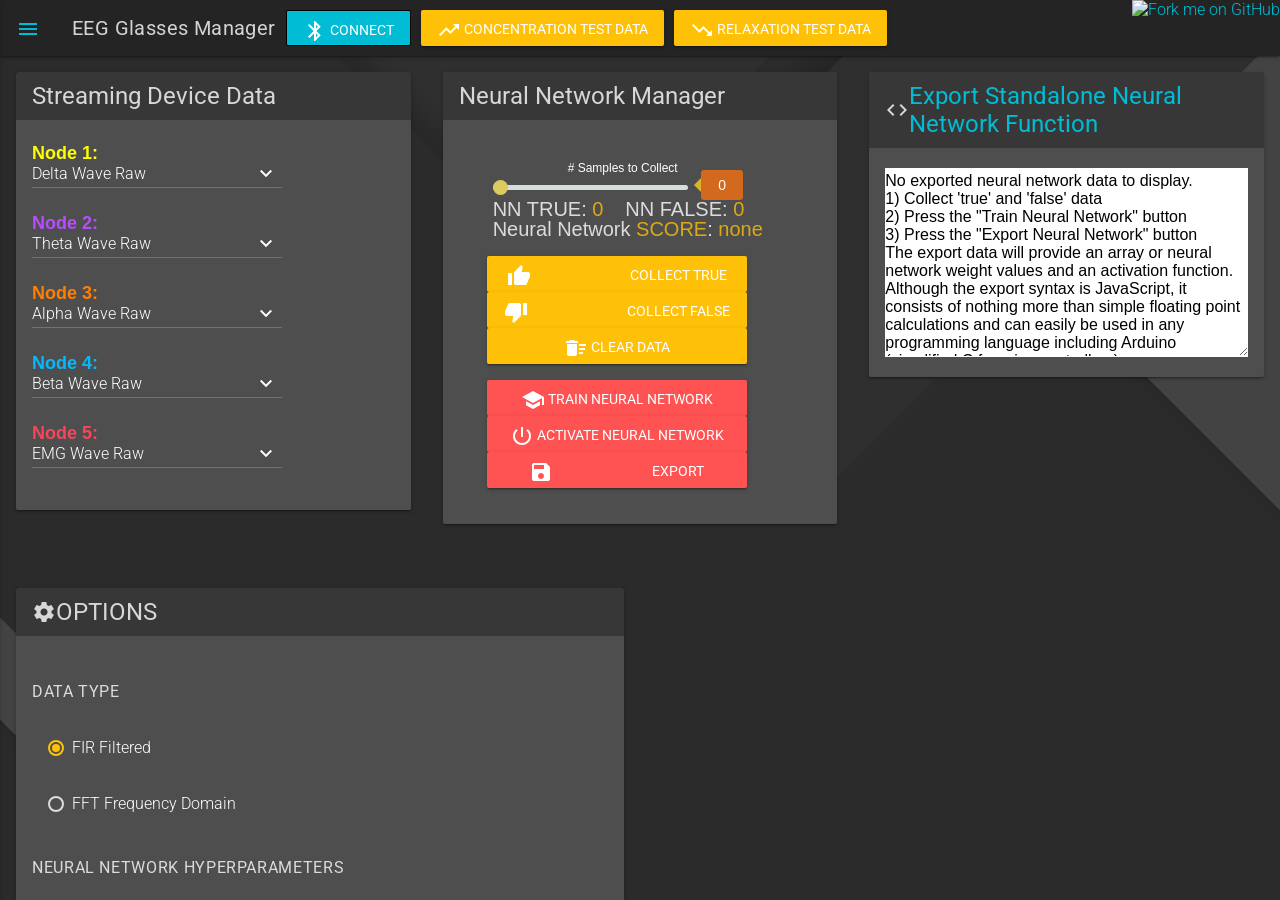
==== index.html @ ed4a679a "data options working" ====
<!doctype html>
<!--
  Material Design Lite
  Copyright 2015 Google Inc. All rights reserved.

  Licensed under the Apache License, Version 2.0 (the "License");
  you may not use this file except in compliance with the License.
  You may obtain a copy of the License at

      https://www.apache.org/licenses/LICENSE-2.0

  Unless required by applicable law or agreed to in writing, software
  distributed under the License is distributed on an "AS IS" BASIS,
  WITHOUT WARRANTIES OR CONDITIONS OF ANY KIND, either express or implied.
  See the License for the specific language governing permissions and
  limitations under the License
  https://github.com/CreativeIT/material-dashboard-lite

	  Normal EEG Waveforms
	https://emedicine.medscape.com/article/1139332-overview
	Roy Sucholeiki, MD Director, Comprehensive Seizure and Epilepsy Program, The Neurosciences Institute at Central DuPage Hospital
	Delta waves - 3 Hz or less
	Theta waves - 3.5-7.5 Hz
	Alpha waves - 8-13 Hz
	Beta waves - Greater than 13 Hz
	EMG signal - generally peaks at 200 Hz

	EMG differes greately based on body location and electrode placement 

	alpha and theta are highly correlated with attention
-->
<html lang="en" xmlns="http://www.w3.org/1999/html">
<head>
    <link rel="icon" type="image/png" href="images/DB_16х16.png">
    <meta charset="utf-8">
    <meta http-equiv="X-UA-Compatible" content="IE=edge">
    <meta name="description" content="A front-end template that helps you build fast, modern mobile web apps.">
    <meta name="viewport" content="width=device-width, initial-scale=1">
    <title>EEG Glasses Manager</title>

    <!-- Add to homescreen for Chrome on Android -->
    <meta name="mobile-web-app-capable" content="yes">


    <!-- Add to homescreen for Safari on iOS -->
    <meta name="apple-mobile-web-app-capable" content="yes">
    <meta name="apple-mobile-web-app-status-bar-style" content="black">
    <meta name="apple-mobile-web-app-title" content="Material Design Lite">


    <!-- Tile icon for Win8 (144x144 + tile color) -->
    <meta name="msapplication-TileImage" content="images/touch/ms-touch-icon-144x144-precomposed.png">
    <meta name="msapplication-TileColor" content="#3372DF">

    <link href='https://fonts.googleapis.com/css?family=Roboto:400,500,300,100,700,900' rel='stylesheet'
          type='text/css'>
    <link href="https://fonts.googleapis.com/icon?family=Material+Icons" rel="stylesheet">

    <!-- inject:css -->
    <link type="text/css" rel="stylesheet" href="css/web-bluetooth.css">
    <link rel="stylesheet" href="css/lib/getmdl-select.min.css">
    <link rel="stylesheet" href="css/application.css">
    <!-- endinject -->

    <style>

    /***** RANGE SLIDER STYLES *****/
       .range-slider {
            z-index: 99;
          margin: 18px 0 0 0;
        }
    
        .range-slider {
          width: 100%;
        }
        .sample-size-div{
          width: 260px;
          display: inline-block;
          margin-top: 0px;
        }
        .sample-size-div .range-slider__value{
          width: 18px;
        }
        .sample-size-div p.range-label{
          text-align: center;
        }
        .range-slider__value.master-pose{
          background-color: gray;
        }
    
        .range-slider p{
          margin: 0px;
          margin-bottom: -8px;
        }
    
        p.range-label{
          color: white;
          margin-bottom: -10px;
          font-size: 12px;
        }
    
        .range-slider__range {
          -webkit-appearance: none;
          width: calc(100% - (65px));
          height: 5px;
          border-radius: 5px;
          background: #d7dcdf;
          outline: none;
          padding: 0;
          margin: 0;
        }
        .range-slider__range.nn-architecture {
    	    width: calc(100% - (110px));
    	}
    
        .range-slider__range::-webkit-slider-thumb {
          -webkit-appearance: none;
                  appearance: none;
      /*    width: 20px;
          height: 20px;   */
          width: 15px;
          height: 15px;
          border-radius: 50%;
      /*    background: #2c3e50;   */
          background: #dbca60;
          cursor: pointer;
          -webkit-transition: background .15s ease-in-out;
          transition: background .15s ease-in-out;
        }
        .range-slider__range.transform {  /* these sliders no longer important so make smaller */
          height: 5px;
        }
        .range-slider__range.transform::-webkit-slider-thumb {  /* these sliders no longer important so make smaller */
                width: 15px;
          height: 15px;
        }
        .range-slider__range::-webkit-slider-thumb:hover {
          background: #1abc9c;
        }
        .range-slider__range:active::-webkit-slider-thumb {
          background: #1abc9c;
        }
        .range-slider__range::-moz-range-thumb {
          width: 20px;
          height: 20px;
          border: 0;
          border-radius: 50%;
          background: #2c3e50;
          cursor: pointer;
          -webkit-transition: background .15s ease-in-out;
          transition: background .15s ease-in-out;
        }
        .range-slider__range::-moz-range-thumb:hover {
          background: #1abc9c;
        }
        .range-slider__range:active::-moz-range-thumb {
          background: #1abc9c; 
          
        }
    
        .range-slider__value {
          display: inline-block;
          position: relative;
          font-size: 14px;
          color: #fff;
          line-height: 20px;
          text-align: center;
          border-radius: 3px;
          background: #d2691e; 
          padding: 5px 12px;
          margin-left: 8px;
        }
        .range-slider__value:after {
          position: absolute;
          top: 8px;
          left: -7px;
          width: 0;
          height: 0;
          border-top: 7px solid transparent;
          border-right: 7px solid #d9b32a;
          border-bottom: 7px solid transparent;
          content: '';
        }
    
        ::-moz-range-track {
          background: #d7dcdf;
          border: 0;
        }
    
        input::-moz-focus-inner,
        input::-moz-focus-outer {
          border: 0;
        }
    
        .range-slider label {
            position: absolute;
            width: 20px;
            margin-left: 5px;
            margin-right: 5px;
            text-align: center;
            margin-top: 0px;
            color: white;
            font-size: 12px;
        }
    /***** END RANGE SLIDER STYLES *****/

        .getmdl-select{outline:none}
        .getmdl-select .mdl-textfield__input{cursor:pointer}
        .getmdl-select .selected{background-color:#ddd}
        .getmdl-select .mdl-icon-toggle__label{float:right;margin-top:-30px;color:rgba(0,0,0,0.4);transform:rotate(0);transition:transform 0.3s}
        .getmdl-select.is-focused .mdl-icon-toggle__label{color:#3f51b5;transform:rotate(180deg)}
        .getmdl-select .mdl-menu__container{width:100% !important;margin-top:2px}
        .getmdl-select .mdl-menu__container .mdl-menu{width:100%}
        .getmdl-select .mdl-menu__container .mdl-menu .mdl-menu__item{font-size:16px}
        .getmdl-select__fix-height .mdl-menu__container .mdl-menu{overflow-y:auto;max-height:288px !important}
        .getmdl-select__fix-height .mdl-menu.mdl-menu--top-left{bottom:auto;top:0}

        /*# sourceMappingURL=getmdl-select.min.css.map */

        .streaming-data{
          /*  height: 450px; */
            overflow: visible; 
        }
        .streaming-data .mdl-card__supporting-text{
            overflow: visible;
        }
        .data-select-dropdown{
            width: 250px;
        }
        .getmdl-select .mdl-icon-toggle__label {
	    	color: white;
		}
		.mdl-card__title{
			padding: 10px 16px;
		}
		.options-card .mdl-cell{
			margin-top: 10px;
			margin-bottom: 10px;
		}
		.options-card, .options-card .mdl-card__supporting-text, .options-card .mdl-card {
			overflow: visible;
		} 
		.mdl-textfield--floating-label.is-dirty .mdl-textfield__label{font-size: 16px;}
		.streaming-data__container .mdl-textfield--floating-label.is-dirty .mdl-textfield__label{
			font-weight: 700;
			font-size: 18px;
		}
		.mdl-textfield--floating-label.is-dirty .mdl-textfield__label.node1-label { color: rgb(255, 255, 0); }
		.mdl-textfield--floating-label.is-dirty .mdl-textfield__label.node2-label { color: rgb(185, 76, 255);   }
		.mdl-textfield--floating-label.is-dirty .mdl-textfield__label.node3-label { color: rgb(255, 127, 0);   }
		.mdl-textfield--floating-label.is-dirty .mdl-textfield__label.node4-label { color: rgb(7, 185, 252); }
		.mdl-textfield--floating-label.is-dirty .mdl-textfield__label.node5-label { color: rgb(246, 70, 91);   }

		#connect{background-color: #00bcd4;}

		#data-message div{
			display: inline-block;
			font-size: 20px;
			margin-left: 18px;
		}
		.data-message-value{
			color: rgba(255, 193, 7, 0.8);
		}

		.nn-manager-card button{
			width: 260px;
			margin-left: 12px;
		}

		.mdl-layout__drawer{
			transform: translateX(-400px);
			width: 400px;
			color: white;
		}
		.mdl-layout__drawer.is-visible{
			transform: translateX(0);
		}

		.mdl-layout__drawer.drawer-navigation .mdl-navigation{
			padding-top: 8px;
		}

		.drawer-text-info{ width: calc(100% - 32px); }
    </style>

    <!-- Good Ol' JQuery -->
    <script src="https://ajax.googleapis.com/ajax/libs/jquery/3.2.1/jquery.min.js"></script>

    <!-- Material Design Lite UI Kit -->
    <script src="js/material.min.js"></script>

    <!-- library for realtime streaming data visualization -->
    <script type="text/javascript" src="js/smoothie.js"></script> 

    <!-- library for neural network -->
    <script type="text/javascript" src="js/synaptic.js"></script>

    <!-- recorded EEG data from EEG glasses -->
    <script type="text/javascript" src="js/test_eeg_data.js"></script>

    <!-- Web Bluetooth connection -->
    <script>
        var button = document.getElementById("connect");
        var message = document.getElementById("message");
    </script>

    <!-- primary app code get web bluetooth data, collect data from model, apply to neural network -->
    <script type="text/javascript" src="js/main.js"></script> 

</head>
<body>


<!-- <div class="mdl-layout mdl-js-layout mdl-layout--fixed-drawer mdl-layout--fixed-header is-small-screen"> -->
<div class="mdl-layout mdl-js-layout mdl-layout--fixed-header is-small-screen">
    <header class="mdl-layout__header">
        <div class="mdl-layout__header-row">

	        <span class="mdl-layout-title">
	            EEG Glasses Manager
	        </span>

            <button id="connect" class="btn mdl-button mdl-js-button mdl-button--raised mdl-js-ripple-effect mdl-button--colored-blue" style="margin-left: 10px;">
            	<i class="material-icons">bluetooth</i>
                CONNECT
            </button>

			<button id="true-test-data" class="mdl-button mdl-js-button mdl-button--raised mdl-js-ripple-effect mdl-button--colored-yellow" style="margin-left: 10px;">
                <i class="material-icons">trending_up</i>
                Concentration Test Data
            </button>

            <button id="false-test-data" class="mdl-button mdl-js-button mdl-button--raised mdl-js-ripple-effect mdl-button--colored-yellow" style="margin-left: 10px;">
                <i class="material-icons">trending_down</i>
                Relaxation Test Data
            </button>

            <div class="mdl-layout-spacer"></div>

        </div>
        <!-- GitHub Corner -->
<a href="https://github.com/curtpw/web-bluetooth-eeg-neural-network"><img style="position: absolute; top: 0; right: 0; border: 0;" src="https://s3.amazonaws.com/github/ribbons/forkme_right_red_aa0000.png" alt="Fork me on GitHub"></a>
    </header>

    <div class="mdl-layout__drawer">
        <header>INFO</header>
        <div class="mdl-cell drawer-text-info">
	        <p>This website is a companion to my <a href="https://hackaday.io/project/160618-35-nrf52-ecg-bracelet-hacked-into-eeg-glasses" target="_blank">EEG Glasses project</a>. The EEG Glasses connect and stream data to the website over <a href="https://developers.google.com/web/updates/2015/07/interact-with-ble-devices-on-the-web">Web Bluetooth</a>. YOU DON'T NEED A DEVICE TO USE THIS WEBSITE! I recorded data from my EEG Glasses. Just press one of the "Test Data" buttons and recorded EEG data will instantly appear.</p>

	        <p>EEG is awesome but <b>the best thing about this website is <a href="https://github.com/cazala/synaptic" target="_blank">SynapticJS</a> neural network training and export. You can train neural networks on this site with recorded EEG data and run them on an Arduino or Arduino compatable microcontroller (and pretty much anything else)</b>. More importantly, this site is available on GitHub as both a repository and GitHub page. You can modify it and use it as a tool to create neural networks for other projects.</p>

	        <p>The magic of SynapticJS is the <a href="https://github.com/cazala/synaptic/wiki/Networks" target="_blank">standalone export</a>. This is the only framework that allows you to <b>export both weights and activation function for a neural network as code snippet that will run on anything</b>. The export is just a bunch of floating point calculations so it can be cut and pasted into pretty much any programming language.</p>  
	    </div>

	    <nav class="mdl-navigation drawer-navigation">
            <a class="mdl-navigation__link" href="https://hackaday.io/project/160618-35-nrf52-ecg-bracelet-hacked-into-eeg-glasses" target="_blank">
                <i class="material-icons">link</i>
                EEG Glasses Hackaday Project Page
            </a>
            
            <a class="mdl-navigation__link" href="https://hackaday.io/curtwhite" target="_blank">
                <i class="material-icons">link</i>
                Other Hackaday Projects
            </a>
        </nav>
        
    </div>

    <main class="mdl-layout__content">

        <div class="mdl-grid mdl-grid--no-spacing">

            <div class="mdl-grid mdl-cell mdl-cell--10-col-desktop mdl-cell--12-col-tablet mdl-cell--4-col-phone mdl-cell--top">

                <!-- Data Visualization-->
                <div class="mdl-cell mdl-cell--12-col-desktop mdl-cell--4-col-tablet mdl-cell--2-col-phone">
                    <div class="mdl-card mdl-shadow--2dp pie-chart streaming-data">
                        <div class="mdl-card__title">
                            <h2 class="mdl-card__title-text">Streaming Device Data</h2>
                        </div>
                        <div class="mdl-card__supporting-text">
                            <div class="streaming-data__container">

                                <!-- Data Selection Node 1-->
							    <div class="data-select-dropdown mdl-textfield mdl-js-textfield mdl-textfield--floating-label getmdl-select getmdl-select__fix-height">
							        <input type="text" value="" class="mdl-textfield__input" id="node1" readonly>
							        <input type="hidden" value="" name="node1" id="code-node1">
							        <i class="mdl-icon-toggle__label material-icons">keyboard_arrow_down</i>
							        <label for="node1" class="mdl-textfield__label node1-label">Node 1:&nbsp;<span class="delta-data"></span></label>
							        <ul for="node1" class="mdl-menu mdl-menu--bottom-left mdl-js-menu">
							        	<li class="mdl-menu__item" data-val="DR" data-selected="true">Delta Wave Raw</li>
							            <li class="mdl-menu__item" data-val="DA">Delta Wave Averaged</li>
							            <li class="mdl-menu__item" data-val="DV">Delta Wave Variance</li>
							            <li class="mdl-menu__item" data-val="TR">Theta Wave Raw</li>
							            <li class="mdl-menu__item" data-val="TA">Theta Wave Averaged</li>
							            <li class="mdl-menu__item" data-val="TV">Theta Wave Variance</li>
							            <li class="mdl-menu__item" data-val="AR">Alpha Wave Raw</li>
							            <li class="mdl-menu__item" data-val="AA">Alpha Wave Averaged</li>
							            <li class="mdl-menu__item" data-val="AV">Alpha Wave Variance</li>
							          	<li class="mdl-menu__item" data-val="BR">Beta Wave Raw</li>
							            <li class="mdl-menu__item" data-val="BA">Beta Wave Averaged</li>
							            <li class="mdl-menu__item" data-val="BV">Beta Wave Variance</li>
							            <li class="mdl-menu__item" data-val="ER">EMG Wave Raw</li>
							            <li class="mdl-menu__item" data-val="EA">EMG Wave Averaged</li>
							            <li class="mdl-menu__item" data-val="EV">EMG Wave Variance</li>
							            <li class="mdl-menu__item" data-val="NONE">NONE</li>
							        </ul>
							    </div>

							    <!-- Data Selection Node 2-->
							    <div class="data-select-dropdown mdl-textfield mdl-js-textfield mdl-textfield--floating-label getmdl-select getmdl-select__fix-height">
							        <input type="text" value="" class="mdl-textfield__input" id="node2" readonly>
							        <input type="hidden" value="" name="node2" id="code-node2">
							        <i class="mdl-icon-toggle__label material-icons">keyboard_arrow_down</i>
							        <label for="node2" class="mdl-textfield__label node2-label">Node 2:&nbsp;<span class="theta-data"></span></label>
							        <ul for="node2" class="mdl-menu mdl-menu--bottom-left mdl-js-menu">
							        	<li class="mdl-menu__item" data-val="DR">Delta Wave Raw</li>
							            <li class="mdl-menu__item" data-val="DA">Delta Wave Averaged</li>
							            <li class="mdl-menu__item" data-val="DV">Delta Wave Variance</li>
							            <li class="mdl-menu__item" data-val="TR" data-selected="true">Theta Wave Raw</li>
							            <li class="mdl-menu__item" data-val="TA">Theta Wave Averaged</li>
							            <li class="mdl-menu__item" data-val="TV">Theta Wave Variance</li>
							            <li class="mdl-menu__item" data-val="AR">Alpha Wave Raw</li>
							            <li class="mdl-menu__item" data-val="AA">Alpha Wave Averaged</li>
							            <li class="mdl-menu__item" data-val="AV">Alpha Wave Variance</li>
							          	<li class="mdl-menu__item" data-val="BR">Beta Wave Raw</li>
							            <li class="mdl-menu__item" data-val="BA">Beta Wave Averaged</li>
							            <li class="mdl-menu__item" data-val="BV">Beta Wave Variance</li>
							            <li class="mdl-menu__item" data-val="ER">EMG Wave Raw</li>
							            <li class="mdl-menu__item" data-val="EA">EMG Wave Averaged</li>
							            <li class="mdl-menu__item" data-val="EV">EMG Wave Variance</li>
							            <li class="mdl-menu__item" data-val="NONE">NONE</li>
							        </ul>
							    </div>

							    <!-- Data Selection Node 3-->
							    <div class="data-select-dropdown mdl-textfield mdl-js-textfield mdl-textfield--floating-label getmdl-select getmdl-select__fix-height">
							        <input type="text" value="" class="mdl-textfield__input" id="node3" readonly>
							        <input type="hidden" value="" name="node3" id="code-node3">
							        <i class="mdl-icon-toggle__label material-icons">keyboard_arrow_down</i>
							        <label for="node3" class="mdl-textfield__label node3-label">Node 3:&nbsp;<span class="alpha-data"></span></label>
							        <ul for="node3" class="mdl-menu mdl-menu--bottom-left mdl-js-menu">
							        	<li class="mdl-menu__item" data-val="DR">Delta Wave Raw</li>
							            <li class="mdl-menu__item" data-val="DA">Delta Wave Averaged</li>
							            <li class="mdl-menu__item" data-val="DV">Delta Wave Variance</li>
							            <li class="mdl-menu__item" data-val="TR">Theta Wave Raw</li>
							            <li class="mdl-menu__item" data-val="TA">Theta Wave Averaged</li>
							            <li class="mdl-menu__item" data-val="TV">Theta Wave Variance</li>
							            <li class="mdl-menu__item" data-val="AR" data-selected="true">Alpha Wave Raw</li>
							            <li class="mdl-menu__item" data-val="AA">Alpha Wave Averaged</li>
							            <li class="mdl-menu__item" data-val="AV">Alpha Wave Variance</li>
							          	<li class="mdl-menu__item" data-val="BR">Beta Wave Raw</li>
							            <li class="mdl-menu__item" data-val="BA">Beta Wave Averaged</li>
							            <li class="mdl-menu__item" data-val="BV">Beta Wave Variance</li>
							            <li class="mdl-menu__item" data-val="ER">EMG Wave Raw</li>
							            <li class="mdl-menu__item" data-val="EA">EMG Wave Averaged</li>
							            <li class="mdl-menu__item" data-val="EV">EMG Wave Variance</li>
							            <li class="mdl-menu__item" data-val="NONE">NONE</li>
							        </ul>
							    </div>

							    <!-- Data Selection Node 4-->
							    <div class="data-select-dropdown mdl-textfield mdl-js-textfield mdl-textfield--floating-label getmdl-select getmdl-select__fix-height">
							        <input type="text" value="" class="mdl-textfield__input" id="node4" readonly>
							        <input type="hidden" value="" name="node4" id="code-node4">
							        <i class="mdl-icon-toggle__label material-icons">keyboard_arrow_down</i>
							        <label for="node4" class="mdl-textfield__label node4-label">Node 4:&nbsp;<span class="beta-data"></span></label>
							        <ul for="node4" class="mdl-menu mdl-menu--bottom-left mdl-js-menu">
							        	<li class="mdl-menu__item" data-val="DR">Delta Wave Raw</li>
							            <li class="mdl-menu__item" data-val="DA">Delta Wave Averaged</li>
							            <li class="mdl-menu__item" data-val="DV">Delta Wave Variance</li>
							            <li class="mdl-menu__item" data-val="TR">Theta Wave Raw</li>
							            <li class="mdl-menu__item" data-val="TA">Theta Wave Averaged</li>
							            <li class="mdl-menu__item" data-val="TV">Theta Wave Variance</li>
							            <li class="mdl-menu__item" data-val="AR">Alpha Wave Raw</li>
							            <li class="mdl-menu__item" data-val="AA">Alpha Wave Averaged</li>
							            <li class="mdl-menu__item" data-val="AV">Alpha Wave Variance</li>
							          	<li class="mdl-menu__item" data-val="BR" data-selected="true">Beta Wave Raw</li>
							            <li class="mdl-menu__item" data-val="BA">Beta Wave Averaged</li>
							            <li class="mdl-menu__item" data-val="BV">Beta Wave Variance</li>
							            <li class="mdl-menu__item" data-val="ER">EMG Wave Raw</li>
							            <li class="mdl-menu__item" data-val="EA">EMG Wave Averaged</li>
							            <li class="mdl-menu__item" data-val="EV">EMG Wave Variance</li>
							            <li class="mdl-menu__item" data-val="NONE">NONE</li>
							        </ul>
							    </div>

							    <!-- Data Selection Node 5-->
							    <div class="data-select-dropdown mdl-textfield mdl-js-textfield mdl-textfield--floating-label getmdl-select getmdl-select__fix-height">
							        <input type="text" value="" class="mdl-textfield__input" id="node5" readonly>
							        <input type="hidden" value="" name="node5" id="code-node5">
							        <i class="mdl-icon-toggle__label material-icons">keyboard_arrow_down</i>
							        <label for="node5" class="mdl-textfield__label node5-label">Node 5:&nbsp;<span class="emg-data"></span></label>
							        <ul for="node5" class="mdl-menu mdl-menu--bottom-left mdl-js-menu">
							        	<li class="mdl-menu__item" data-val="DR">Delta Wave Raw</li>
							            <li class="mdl-menu__item" data-val="DA">Delta Wave Averaged</li>
							            <li class="mdl-menu__item" data-val="DV">Delta Wave Variance</li>
							            <li class="mdl-menu__item" data-val="TR">Theta Wave Raw</li>
							            <li class="mdl-menu__item" data-val="TA">Theta Wave Averaged</li>
							            <li class="mdl-menu__item" data-val="TV">Theta Wave Variance</li>
							            <li class="mdl-menu__item" data-val="AR">Alpha Wave Raw</li>
							            <li class="mdl-menu__item" data-val="AA">Alpha Wave Averaged</li>
							            <li class="mdl-menu__item" data-val="AV">Alpha Wave Variance</li>
							          	<li class="mdl-menu__item" data-val="BR">Beta Wave Raw</li>
							            <li class="mdl-menu__item" data-val="BA">Beta Wave Averaged</li>
							            <li class="mdl-menu__item" data-val="BV">Beta Wave Variance</li>
							            <li class="mdl-menu__item" data-val="ER" data-selected="true">EMG Wave Raw</li>
							            <li class="mdl-menu__item" data-val="EA">EMG Wave Averaged</li>
							            <li class="mdl-menu__item" data-val="EV">EMG Wave Variance</li>
							            <li class="mdl-menu__item" data-val="NONE">NONE</li>
							        </ul>
							    </div>
                            </div>

					        <!-- container for smoothie.js timeseries streaming data chart (canvas) -->
					        <div id="streaming-data-chart" class="smoothie-container"></div>

                        </div>
                    </div>
                </div>

                <!-- Neural Network Manager-->
                <div class="mdl-cell mdl-cell--12-col-desktop mdl-cell--4-col-tablet mdl-cell--2-col-phone">
                    <div class="mdl-card mdl-shadow--2dp pie-chart nn-manager-card">
                        <div class="mdl-card__title">
                            <h2 class="mdl-card__title-text">Neural Network Manager</h2>
                        </div>
                        <div class="mdl-card__supporting-text">

                        	<div id="data-message" class="mdl-cell mdl-cell--10-col-desktop mdl-cell--12-col-tablet mdl-cell--12-col-phone">
                        		<!-- number of samples to collect every time one of the collection buttons is pressed -->
					            <div class="range-slider sample-size-div">
					                <p class="range-label"># Samples to Collect</p>
					                <input class="range-slider__range sample-size" type="range" value="25" min="25" max="300" step="25">
					                <span class="range-slider__value">0</span>
					            </div>

						    	<div>NN TRUE:&nbsp;<span class="message-nn-true data-message-value">0</span></div>
						    	<div>NN FALSE:&nbsp;<span class="message-nn-false data-message-value">0</span></div>
						    	<div>Neural Network&nbsp;<span class="nn-score-label data-message-value">SCORE</span>:&nbsp;<span class="message-nn-score data-message-value">none</span></div>
						    </div>

                            <div class="nn-manager__container">                           	
                            	<div id="data-controls" class="mdl-cell mdl-cell--10-col-desktop mdl-cell--12-col-tablet mdl-cell--12-col-phone">
	                            	<button id="collect-true" class="collect-true mdl-button mdl-js-button mdl-button--raised mdl-js-ripple-effect mdl-button--colored-yellow">
	                            		<i class="material-icons">thumb_up_alt</i>
						                Collect True Data
						            </button>
						            <button id="collect-false" class="collect-false mdl-button mdl-js-button mdl-button--raised mdl-js-ripple-effect mdl-button--colored-yellow">
						            	<i class="material-icons">thumb_down_alt</i>
						                Collect False Data
						            </button>
						            <button id="clear" class="clear mdl-button mdl-js-button mdl-button--raised mdl-js-ripple-effect mdl-button--colored-yellow">
						            	<i class="material-icons">delete_sweep</i>
						                Clear Data
						            </button>
						        </div>

						        <div id="nn-controls" class="mdl-cell mdl-cell--10-col-desktop mdl-cell--12-col-tablet mdl-cell--12-col-phone">
						            <button id="train-btn" class="mdl-button mdl-js-button mdl-button--raised mdl-js-ripple-effect mdl-button--colored-red">
						            	<i class="material-icons">school</i>
						                Train Neural Network
						            </button>
						            <button id="activate-btn" class="mdl-button mdl-js-button mdl-button--raised mdl-js-ripple-effect mdl-button--colored-red">
						            	<i class="material-icons">power_settings_new</i>
						                Activate Neural Network
						            </button>
						            <button id="export-btn" class="mdl-button mdl-js-button mdl-button--raised mdl-js-ripple-effect mdl-button--colored-red">
						            	<i class="material-icons">save_alt</i>
						                Export Neural Network
						            </button>
						        </div>
					          
                            </div>

                            <!-- console messages -->
                            <span id="message"></span>
                        </div>
                    </div>
                </div>

                <!-- Exported Neural Network Text-->
                <div class="mdl-cell mdl-cell--12-col-desktop mdl-cell--4-col-tablet mdl-cell--2-col-phone">
                    <div class="mdl-card mdl-shadow--2dp pie-chart exports-card">
                        <div class="mdl-card__title">
                        	<i class="material-icons">code</i>
                            <a href="https://github.com/cazala/synaptic/wiki/Networks" target="_blank"><h2 class="mdl-card__title-text">Export Standalone Neural Network Function</h2></a>
                        </div>
                        <div class="mdl-card__supporting-text">
                            <div class="nn-manager__container">
                            	<textarea id="dump-print" class="mdl-textfield__input" type="text" rows="10" spellcheck="false"  style="z-index: auto; position: relative; line-height: normal; font-size: 16px; transition: none 0s ease 0s; color: black;background: white !important;">
No exported neural network data to display. 
1) Collect 'true' and 'false' data 
2) Press the "Train Neural Network" button
3) Press the "Export Neural Network" button
The export data will provide an array or neural network weight values and an activation function. Although the export syntax is JavaScript, it consists of nothing more than simple floating point calculations and can easily be used in any programming language including Arduino (simplified C for microcontrollers).
                            		</textarea>
                            </div>
                        </div>
                    </div>
                </div>

             
              
                <!-- Table-->
                <div class="mdl-cell mdl-cell--12-col-desktop mdl-cell--12-col-tablet mdl-cell--4-col-phone ">
                  
                    </table>
                </div>
            </div>

            <div class="mdl-grid mdl-cell mdl-cell--2-col-desktop mdl-cell--12-col-tablet mdl-cell--4-col-phone mdl-cell--top">
                <!-- Robot card-->
                <div class="options-card mdl-cell mdl-cell--12-col-desktop mdl-cell--6-col-tablet mdl-cell--2-col-phone">
                    <div class="mdl-card mdl-shadow--2dp">
                        <div class="mdl-card__title mdl-card--expand">
                        	<i class="material-icons pull-left">settings</i>
                            <h2 class="mdl-card__title-text">OPTIONS</h2>
                        </div>
                        <div class="mdl-card__supporting-text">
                        	<div class="ui-section pull-left">
	                            <h6>DATA TYPE</h6>
	                            <ul class="mdl-list">
	                                <li class="mdl-list__item">
	                                    <label class="mdl-radio mdl-js-radio mdl-js-ripple-effect mdl-radio--colored-yellow" for="option-1">
	                                        <input type="radio" id="option-1" class="mdl-radio__button" name="options" value="FIR" checked>
	                                        <span class="mdl-radio__label">FIR Filtered</span>
	                                    </label>
	                                </li>
	                                <li class="mdl-list__item">
	                                    <label class="mdl-radio mdl-js-radio mdl-js-ripple-effect mdl-radio--colored-yellow" for="option-2">
	                                        <input type="radio" id="option-2" class="mdl-radio__button" name="options" value="FFT">
	                                        <span class="mdl-radio__label">FFT Frequency Domain</span>
	                                    </label>
	                                </li>
	                            </ul>
                            <div>

                            <div class="ui-section pull-left">
                            <!--	<i class="material-icons pull-left">functions</i> -->
	                            <h6>NEURAL NETWORK HYPERPARAMETERS</h6>
							  	<div class="mdl-cell mdl-cell--6-col mdl-textfield mdl-js-textfield mdl-textfield--floating-label">
                                    <input class="mdl-textfield__input" type="text" id="rate-input" value="0.06"/>
                                    <label class="mdl-textfield__label" for="rate-input">Training Rate</label>
                                </div>
							  	<div class="mdl-cell mdl-cell--6-col mdl-textfield mdl-js-textfield mdl-textfield--floating-label">
                                    <input class="mdl-textfield__input" type="text" id="iterations-input" value="750"/>
                                    <label class="mdl-textfield__label" for="iterations-input">Training Iterations</label>
                                </div>
                                <div class="mdl-cell mdl-cell--6-col mdl-textfield mdl-js-textfield mdl-textfield--floating-label">
                                    <input class="mdl-textfield__input" type="text" id="error-input" value="0.05"/>
                                    <label class="mdl-textfield__label" for="error-input">Error Rate</label>
                                </div>

                                <!-- Under Development, not working yet-->
							    <div class="mdl-cell mdl-cell--6-col mdl-textfield mdl-js-textfield mdl-textfield--floating-label getmdl-select getmdl-select__fix-height">
							        <input type="text" value="" class="nn-architecture mdl-textfield__input" id="nn-architecture" readonly>
							        <input type="hidden" value="" name="architecture">
							        <i class="mdl-icon-toggle__label material-icons">keyboard_arrow_down</i>
							        <label for="architecture" class="mdl-textfield__label">Neural Network Architecture</label>
							        <ul for="architecture" class="mdl-menu mdl-menu--bottom-left mdl-js-menu">
							        	<li class="mdl-menu__item" data-val="5:4:4:1">5:4:4:1</li>
							        	<li class="mdl-menu__item" data-val="5:4:1">5:4:1</li>
							            <li class="mdl-menu__item" data-val="4:4:4:1" data-selected="true">4:4:4:1</li>
							            <li class="mdl-menu__item" data-val="4:4:1">4:4:1</li>
							            <li class="mdl-menu__item" data-val="3:4:4:1">3:4:4:1</li>
							            <li class="mdl-menu__item" data-val="3:4:1">3:4:1</li>
							            <li class="mdl-menu__item" data-val="2:4:4:1">2:4:4:1</li>
							            <li class="mdl-menu__item" data-val="2:4:1">2:4:1</li>
							        </ul>
							        <br><p>*Neural networks built using SynapticJS framework MLPs (Multi Layer Perceptrons)</p>
							    </div>
                            <div>




                        </div>
                    </div>
                </div>

            </div>
        </div>

    </main>
</div>

 <script>

    //http://creativeit.github.io/getmdl-select/
    !function(){"use strict";function e(){c.classList.remove("disabled"),n.classList.remove("disabled"),l.scrollLeft<=0&&c.classList.add("disabled"),l.scrollLeft+l.clientWidth+5>=l.scrollWidth&&n.classList.add("disabled")}function t(e){l.scrollLeft+=e}var n=document.querySelector(".scrollindicator.scrollindicator--right"),c=document.querySelector(".scrollindicator.scrollindicator--left"),l=document.querySelector(".docs-navigation"),i=40; /*l.addEventListener("scroll",e),e(),n.addEventListener("click",t.bind(null,i)),n.addEventListener("tap",t.bind(null,i)),c.addEventListener("click",t.bind(null,-i)),c.addEventListener("tap",t.bind(null,-i))}(),function(){"use strict";var e=document.querySelector(".download-button-container");e&&e.addEventListener("click",function(){ga("send",{hitType:"event",eventCategory:"click",eventAction:"mdl-download"})})}(),function(){"use strict";*/var e=document.querySelectorAll('[href=""]');Array.prototype.forEach.call(e,function(e){e.addEventListener("click",function(e){e.preventDefault()})})}();

      "use strict";!function(){function e(){getmdlSelect.init(".getmdl-select")}window.addEventListener?window.addEventListener("load",e,!1):window.attachEvent&&window.attachEvent("onload",e)}();
      var getmdlSelect={_defaultValue:{width:300},_addEventListeners:function(e){var t=e.querySelector("input"),n=e.querySelector('input[type="hidden"]'),l=e.querySelectorAll("li"),a=e.querySelector(".mdl-js-menu"),o=e.querySelector(".mdl-icon-toggle__label"),i="",c="",s="",u=!1,d=function(o){var i=o.textContent.trim();
        if(t.value=i,l.forEach(function(e){e.classList.remove("selected")}),o.classList.add("selected"),e.MaterialTextfield.change(i),setTimeout(function(){e.MaterialTextfield.updateClasses_()},250),n.value=o.dataset.val||"",c=t.value,s=n.value,"createEvent"in document){var u=document.createEvent("HTMLEvents");u.initEvent("change",!1,!0),a.MaterialMenu.hide(),t.dispatchEvent(u)}else t.fireEvent("onchange")},r=function(){u=!1,t.value=c,n.value=s,e.querySelector(".mdl-menu__container").classList.contains("is-visible")||e.classList.remove("is-focused");var l=document.querySelectorAll(".getmdl-select .mdl-js-menu");[].forEach.call(l,function(e){e.MaterialMenu.hide()});var o=new Event("closeSelect");a.dispatchEvent(o)};
        document.body.addEventListener("click",r,!1),e.onkeydown=function(l){9==l.keyCode&&(t.value=c,n.value=s,a.MaterialMenu.hide(),e.classList.remove("is-focused"))},t.onfocus=function(e){a.MaterialMenu.show(),a.focus(),u=!0},t.onblur=function(e){e.stopPropagation()},t.onclick=function(t){t.stopPropagation(),a.classList.contains("is-visible")?(a.MaterialMenu.hide(),u=!1):(a.MaterialMenu.show(),r(),e.classList.add("is-focused"),u=!0)},t.onkeydown=function(l){27==l.keyCode&&(t.value=c,n.value=s,a.MaterialMenu.hide(),e.MaterialTextfield.onBlur_(),""!==i&&(e.querySelector(".mdl-textfield__label").textContent=i,i=""))},a.addEventListener("closeSelect",function(l){t.value=c,n.value=s,e.classList.remove("is-focused"),""!==i&&(e.querySelector(".mdl-textfield__label").textContent=i,i="")}),a.onkeydown=function(l){27==l.keyCode&&(t.value=c,n.value=s,e.classList.remove("is-focused"),""!==i&&(e.querySelector(".mdl-textfield__label").textContent=i,i=""))},o&&(o.onclick=function(l){l.stopPropagation(),u?(a.MaterialMenu.hide(),u=!1,e.classList.remove("is-focused"),e.MaterialTextfield.onBlur_(),t.value=c,n.value=s):(r(),e.MaterialTextfield.onFocus_(),t.focus(),a.MaterialMenu.show(),u=!0)}),[].forEach.call(l,function(n){n.onfocus=function(){e.classList.add("is-focused");
            var l=n.textContent.trim();
            t.value=l,e.classList.contains("mdl-textfield--floating-label")||""!=i||(i=e.querySelector(".mdl-textfield__label").textContent.trim(),e.querySelector(".mdl-textfield__label").textContent="")},n.onclick=function(){d(n)},n.dataset.selected&&d(n)})},init:function(e){var t=document.querySelectorAll(e);[].forEach.call(t,function(e){getmdlSelect._addEventListeners(e),componentHandler.upgradeElement(e),componentHandler.upgradeElement(e.querySelector("ul"))})}};
//# sourceMappingURL=getmdl-select.min.js.map

</script>

</body>
</html>
---- css/web-bluetooth.css ----
body{
  font-family: 'Open Sans', sans-serif;
}

.intro{
  display: block;
  width: 90%;
  margin: 0 auto 1rem auto;
}

h1{
  font-weight: 400;
}

.intro a{
  margin-top: 1rem;
  display: block;
}

#connect{
  box-shadow: none;
  background: white;
  border: 1px solid black;
  cursor: pointer;
}

.main-container{
  position: relative;
  width: 90%;
  display: block;
  margin: 0 auto;
  padding-top: 2rem;
}

.container{
  width: 25%;
  min-height: 15rem;
  right: 0;
  display: inline-block;
  vertical-align: top;
  border: 1px solid grey;
}

.pose-image{
  display: block;
  margin: 0 auto;
  width: 60%;
}

canvas{
  width: 100% !important;
  height: 100% !important;
}

.myo-data{
  display: inline-block;
  width: 45%;
  border: 1px solid black;
  height: 60%;
  margin-right: 2rem;
}

.myo-data ul li{
  font-size: 14px;
  list-style: none;
  left: 0;
  margin-left: 0;
  margin-bottom: 0.5rem;
}

.myo-data ul{
  padding-left: 1rem;
}
---- css/lib/getmdl-select.min.css ----
.getmdl-select .mdl-icon-toggle__label{float:right;margin-top:-30px;color:rgba(0,0,0,0.4)}.getmdl-select.is-focused .mdl-icon-toggle__label{color:#3f51b5}.getmdl-select .mdl-menu__container{width:100% !important}.getmdl-select .mdl-menu__container .mdl-menu{width:100%}

/*# sourceMappingURL=getmdl-select.min.css.map */
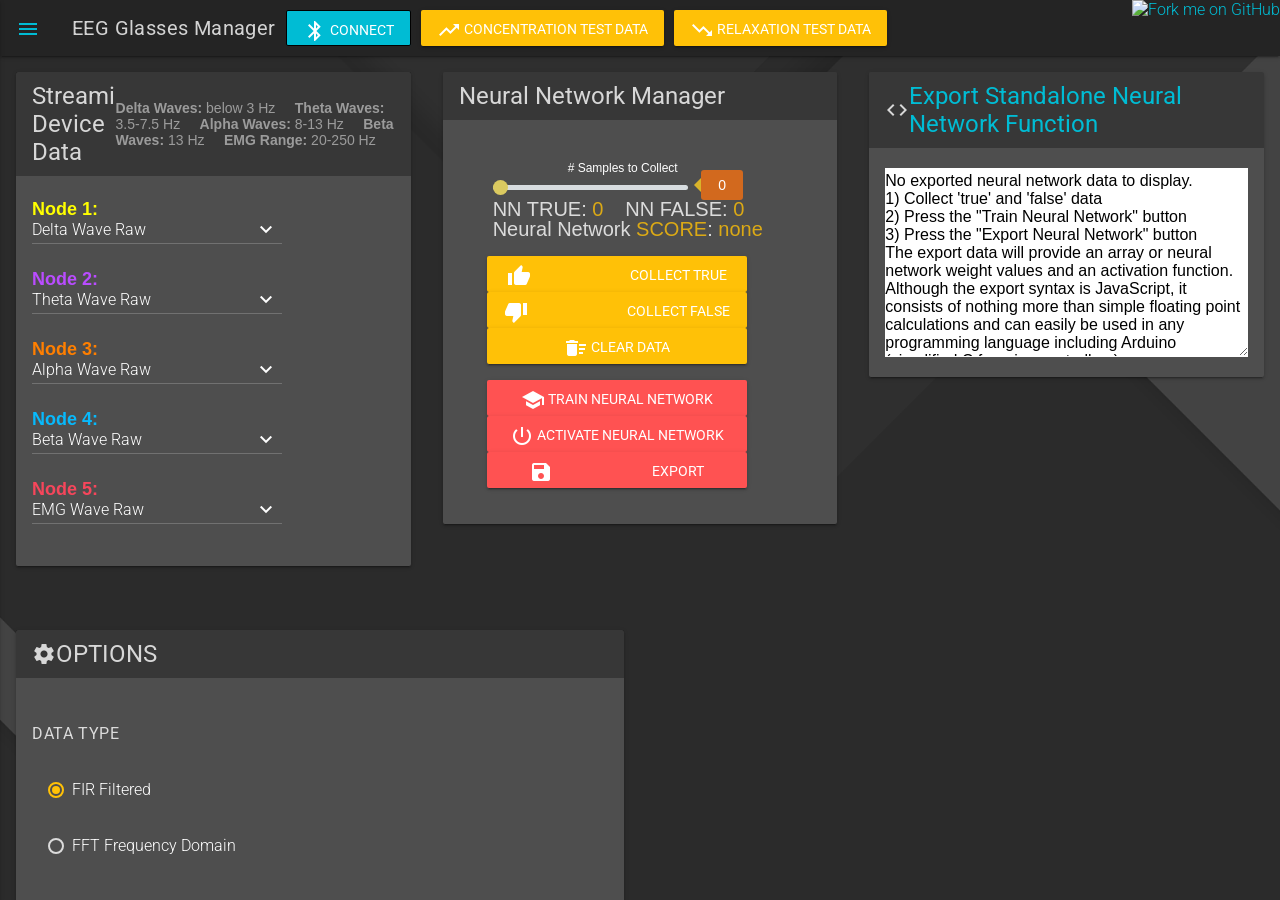
==== commit 0199a8bf: "updates" ====
--- a/index.html
+++ b/index.html
@@ -377,6 +377,11 @@
                     <div class="mdl-card mdl-shadow--2dp pie-chart streaming-data">
                         <div class="mdl-card__title">
                             <h2 class="mdl-card__title-text">Streaming Device Data</h2>
+                            <div class="mdl-layout-spacer"></div>
+                            <div class="mdl-card__subtitle-text">
+                             <!--   <i class="material-icons">waves</i> -->
+                                <b>Delta Waves:</b> below 3 Hz &nbsp;&nbsp;&nbsp;&nbsp;<b>Theta Waves:</b> 3.5-7.5 Hz &nbsp;&nbsp;&nbsp;&nbsp;<b>Alpha Waves:</b> 8-13 Hz &nbsp;&nbsp;&nbsp;&nbsp;<b>Beta Waves:</b> 13 Hz &nbsp;&nbsp;&nbsp;&nbsp;<b>EMG Range:</b> 20-250 Hz 
+                            </div>
                         </div>
                         <div class="mdl-card__supporting-text">
                             <div class="streaming-data__container">
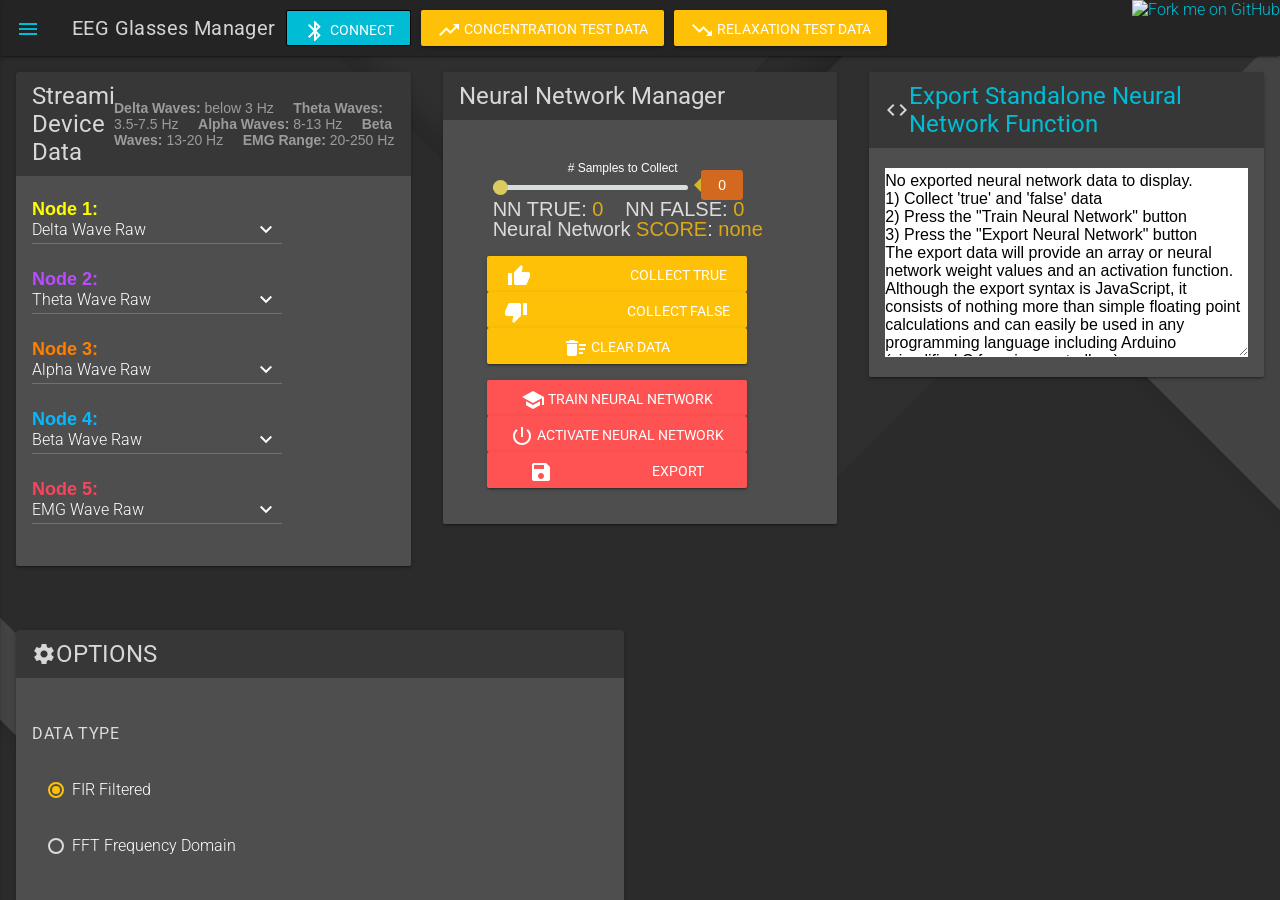
==== commit 3e103dfd: "bug fix" ====
--- a/index.html
+++ b/index.html
@@ -297,6 +297,8 @@
 
     <!-- recorded EEG data from EEG glasses -->
     <script type="text/javascript" src="js/test_eeg_data.js"></script>
+    <script type="text/javascript" src="js/test_eeg_data_true.js"></script>
+    <script type="text/javascript" src="js/test_eeg_data_false.js"></script>
 
     <!-- Web Bluetooth connection -->
     <script>
@@ -345,11 +347,10 @@
     <div class="mdl-layout__drawer">
         <header>INFO</header>
         <div class="mdl-cell drawer-text-info">
-	        <p>This website is a companion to my <a href="https://hackaday.io/project/160618-35-nrf52-ecg-bracelet-hacked-into-eeg-glasses" target="_blank">EEG Glasses project</a>. The EEG Glasses connect and stream data to the website over <a href="https://developers.google.com/web/updates/2015/07/interact-with-ble-devices-on-the-web">Web Bluetooth</a>. YOU DON'T NEED A DEVICE TO USE THIS WEBSITE! I recorded data from my EEG Glasses. Just press one of the "Test Data" buttons and recorded EEG data will instantly appear.</p>
-
-	        <p>EEG is awesome but <b>the best thing about this website is <a href="https://github.com/cazala/synaptic" target="_blank">SynapticJS</a> neural network training and export. You can train neural networks on this site with recorded EEG data and run them on an Arduino or Arduino compatable microcontroller (and pretty much anything else)</b>. More importantly, this site is available on GitHub as both a repository and GitHub page. You can modify it and use it as a tool to create neural networks for other projects.</p>
-
-	        <p>The magic of SynapticJS is the <a href="https://github.com/cazala/synaptic/wiki/Networks" target="_blank">standalone export</a>. This is the only framework that allows you to <b>export both weights and activation function for a neural network as code snippet that will run on anything</b>. The export is just a bunch of floating point calculations so it can be cut and pasted into pretty much any programming language.</p>  
+          <p>EEG data from concentrating ('true' data) automatically loads with the site. Press the "RELAXATION TEST DATA" button to switch over to a recording of EEG data while relaxing and vice versa to switch back.</p>
+        </br><p>To train a neural network that can classify (distinguish) concentration vs relaxation EEG data, press the "COLLECT TRUE DATA" button while the concentration EEG recording is playing. You will need at least 200 samples. Then switch to the relaxation data and press the "COLLECT FALSE DATA" button. Press the "TRAIN NEURAL NETWORK" button and then the "ACTIVATE NEURAL NETWORK" button.</p>
+      </br><p>Because this tool uses a simple MLP (Multi Layer Perceptron) neural network, the raw data signal won't work well under most settings. Switch all the nodes to "variance" before collecting data for fast results.</p>
+    </br><p>If you want to select specific EEG waves for analysis, just set all the nodes to that frequency band</p>
 	    </div>
 
 	    <nav class="mdl-navigation drawer-navigation">
@@ -380,7 +381,7 @@
                             <div class="mdl-layout-spacer"></div>
                             <div class="mdl-card__subtitle-text">
                              <!--   <i class="material-icons">waves</i> -->
-                                <b>Delta Waves:</b> below 3 Hz &nbsp;&nbsp;&nbsp;&nbsp;<b>Theta Waves:</b> 3.5-7.5 Hz &nbsp;&nbsp;&nbsp;&nbsp;<b>Alpha Waves:</b> 8-13 Hz &nbsp;&nbsp;&nbsp;&nbsp;<b>Beta Waves:</b> 13 Hz &nbsp;&nbsp;&nbsp;&nbsp;<b>EMG Range:</b> 20-250 Hz 
+                                <b>Delta Waves:</b> below 3 Hz &nbsp;&nbsp;&nbsp;&nbsp;<b>Theta Waves:</b> 3.5-7.5 Hz &nbsp;&nbsp;&nbsp;&nbsp;<b>Alpha Waves:</b> 8-13 Hz &nbsp;&nbsp;&nbsp;&nbsp;<b>Beta Waves:</b> 13-20 Hz &nbsp;&nbsp;&nbsp;&nbsp;<b>EMG Range:</b> 20-250 Hz 
                             </div>
                         </div>
                         <div class="mdl-card__supporting-text">
@@ -664,22 +665,16 @@
 							        <i class="mdl-icon-toggle__label material-icons">keyboard_arrow_down</i>
 							        <label for="architecture" class="mdl-textfield__label">Neural Network Architecture</label>
 							        <ul for="architecture" class="mdl-menu mdl-menu--bottom-left mdl-js-menu">
-							        	<li class="mdl-menu__item" data-val="5:4:4:1">5:4:4:1</li>
-							        	<li class="mdl-menu__item" data-val="5:4:1">5:4:1</li>
-							            <li class="mdl-menu__item" data-val="4:4:4:1" data-selected="true">4:4:4:1</li>
-							            <li class="mdl-menu__item" data-val="4:4:1">4:4:1</li>
-							            <li class="mdl-menu__item" data-val="3:4:4:1">3:4:4:1</li>
-							            <li class="mdl-menu__item" data-val="3:4:1">3:4:1</li>
-							            <li class="mdl-menu__item" data-val="2:4:4:1">2:4:4:1</li>
-							            <li class="mdl-menu__item" data-val="2:4:1">2:4:1</li>
+							        	<li class="mdl-menu__item" data-val="5:2:1">5:2:1</li> 
+                        <li class="mdl-menu__item" data-val="5:5:1">5:5:1</li>
+                        <li class="mdl-menu__item" data-val="5:10:1">5:10:1</li>
+							          <li class="mdl-menu__item" data-val="5:5:5:1" data-selected="true">5:5:5:1</li>
+							         <li class="mdl-menu__item" data-val="5:10:10:1">5:10:10:1</li>
+
 							        </ul>
-							        <br><p>*Neural networks built using SynapticJS framework MLPs (Multi Layer Perceptrons)</p>
+							        <br><p>*Neural networks built using <a href="https://github.com/cazala/synaptic" target="_blank"> SynapticJS framework</a> MLPs (Multi Layer Perceptrons) and <a href="https://github.com/cazala/synaptic/wiki/Networks" target="_blank">model standalone export</a></p>
 							    </div>
                             <div>
-
-
-
-
                         </div>
                     </div>
                 </div>
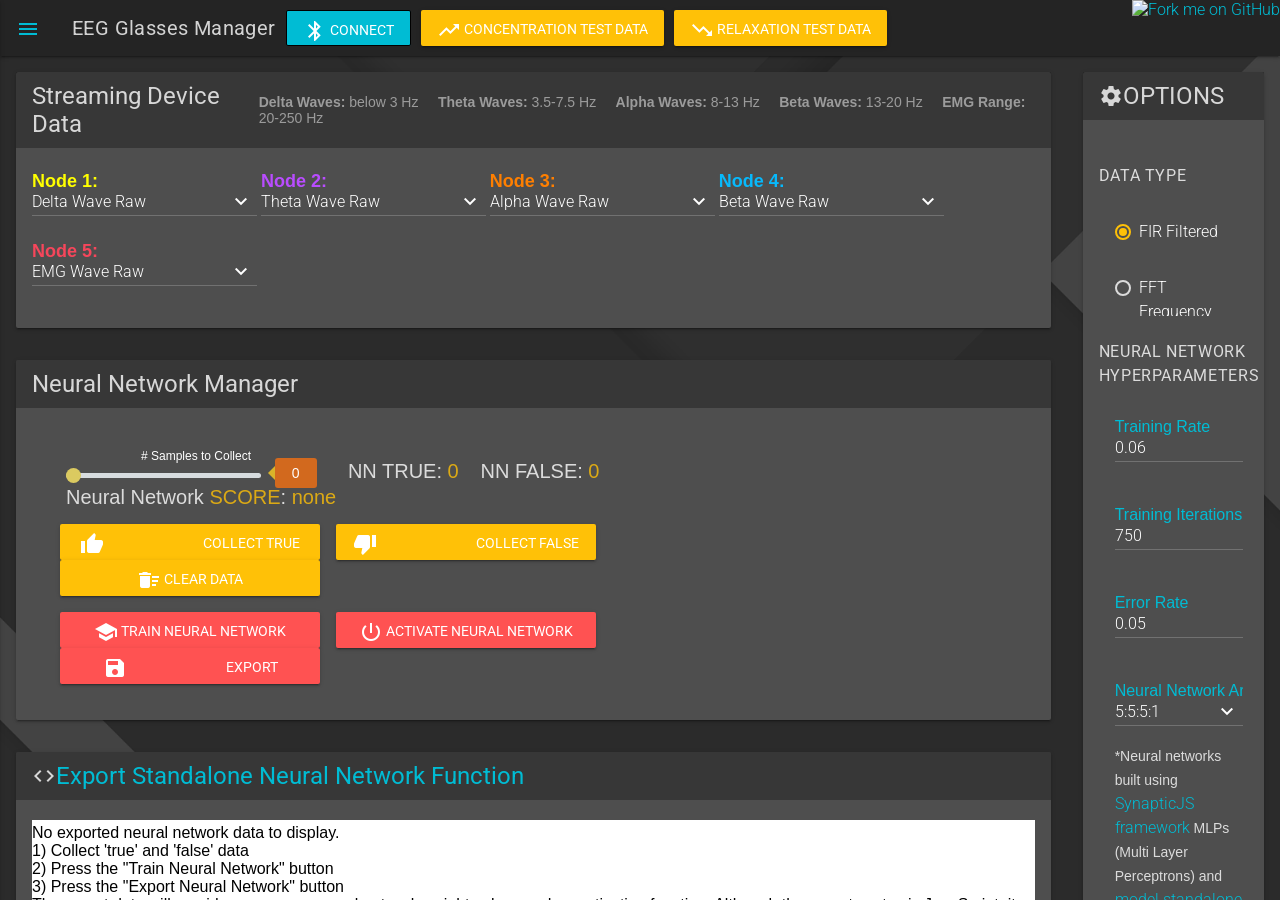
==== commit c6400183: "responsive" ====
--- a/index.html
+++ b/index.html
@@ -225,7 +225,7 @@
             overflow: visible;
         }
         .data-select-dropdown{
-            width: 250px;
+            width: 225px;
         }
         .getmdl-select .mdl-icon-toggle__label {
 	    	color: white;
@@ -371,10 +371,10 @@
 
         <div class="mdl-grid mdl-grid--no-spacing">
 
-            <div class="mdl-grid mdl-cell mdl-cell--10-col-desktop mdl-cell--12-col-tablet mdl-cell--4-col-phone mdl-cell--top">
+            <div class="mdl-grid mdl-cell mdl-cell--10-col-desktop mdl-cell--10-col-tablet mdl-cell--4-col-phone mdl-cell--top">
 
                 <!-- Data Visualization-->
-                <div class="mdl-cell mdl-cell--12-col-desktop mdl-cell--4-col-tablet mdl-cell--2-col-phone">
+                <div class="mdl-cell mdl-cell--12-col-desktop mdl-cell--12-col-tablet mdl-cell--2-col-phone">
                     <div class="mdl-card mdl-shadow--2dp pie-chart streaming-data">
                         <div class="mdl-card__title">
                             <h2 class="mdl-card__title-text">Streaming Device Data</h2>
@@ -526,14 +526,14 @@
                 </div>
 
                 <!-- Neural Network Manager-->
-                <div class="mdl-cell mdl-cell--12-col-desktop mdl-cell--4-col-tablet mdl-cell--2-col-phone">
+                <div class="mdl-cell mdl-cell--12-col-desktop mdl-cell--12-col-tablet mdl-cell--2-col-phone">
                     <div class="mdl-card mdl-shadow--2dp pie-chart nn-manager-card">
                         <div class="mdl-card__title">
                             <h2 class="mdl-card__title-text">Neural Network Manager</h2>
                         </div>
                         <div class="mdl-card__supporting-text">
 
-                        	<div id="data-message" class="mdl-cell mdl-cell--10-col-desktop mdl-cell--12-col-tablet mdl-cell--12-col-phone">
+                        	<div id="data-message" class="mdl-cell mdl-cell--10-col-desktop mdl-cell--10-col-tablet mdl-cell--12-col-phone">
                         		<!-- number of samples to collect every time one of the collection buttons is pressed -->
 					            <div class="range-slider sample-size-div">
 					                <p class="range-label"># Samples to Collect</p>
@@ -547,7 +547,7 @@
 						    </div>
 
                             <div class="nn-manager__container">                           	
-                            	<div id="data-controls" class="mdl-cell mdl-cell--10-col-desktop mdl-cell--12-col-tablet mdl-cell--12-col-phone">
+                            	<div id="data-controls" class="mdl-cell mdl-cell--10-col-desktop mdl-cell--10-col-tablet mdl-cell--12-col-phone">
 	                            	<button id="collect-true" class="collect-true mdl-button mdl-js-button mdl-button--raised mdl-js-ripple-effect mdl-button--colored-yellow">
 	                            		<i class="material-icons">thumb_up_alt</i>
 						                Collect True Data
@@ -562,7 +562,7 @@
 						            </button>
 						        </div>
 
-						        <div id="nn-controls" class="mdl-cell mdl-cell--10-col-desktop mdl-cell--12-col-tablet mdl-cell--12-col-phone">
+						        <div id="nn-controls" class="mdl-cell mdl-cell--10-col-desktop mdl-cell--10-col-tablet mdl-cell--12-col-phone">
 						            <button id="train-btn" class="mdl-button mdl-js-button mdl-button--raised mdl-js-ripple-effect mdl-button--colored-red">
 						            	<i class="material-icons">school</i>
 						                Train Neural Network
@@ -586,7 +586,7 @@
                 </div>
 
                 <!-- Exported Neural Network Text-->
-                <div class="mdl-cell mdl-cell--12-col-desktop mdl-cell--4-col-tablet mdl-cell--2-col-phone">
+                <div class="mdl-cell mdl-cell--12-col-desktop mdl-cell--12-col-tablet mdl-cell--2-col-phone">
                     <div class="mdl-card mdl-shadow--2dp pie-chart exports-card">
                         <div class="mdl-card__title">
                         	<i class="material-icons">code</i>
@@ -615,9 +615,9 @@
                 </div>
             </div>
 
-            <div class="mdl-grid mdl-cell mdl-cell--2-col-desktop mdl-cell--12-col-tablet mdl-cell--4-col-phone mdl-cell--top">
+            <div class="mdl-grid mdl-cell mdl-cell--2-col-desktop mdl-cell--2-col-tablet mdl-cell--4-col-phone mdl-cell--top">
                 <!-- Robot card-->
-                <div class="options-card mdl-cell mdl-cell--12-col-desktop mdl-cell--6-col-tablet mdl-cell--2-col-phone">
+                <div class="options-card mdl-cell mdl-cell--12-col-desktop mdl-cell--12-col-tablet mdl-cell--12-col-phone">
                     <div class="mdl-card mdl-shadow--2dp">
                         <div class="mdl-card__title mdl-card--expand">
                         	<i class="material-icons pull-left">settings</i>
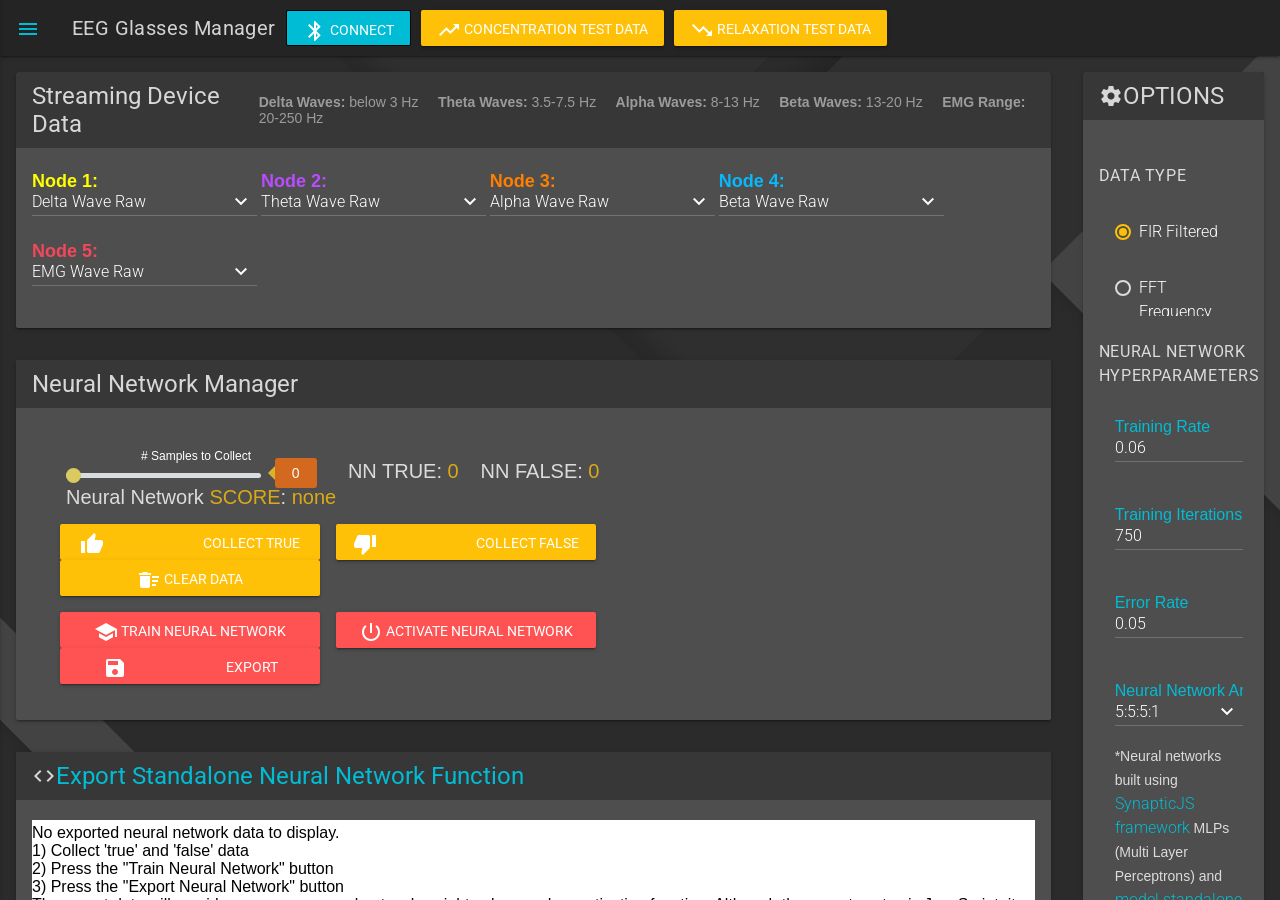
==== commit 4716f9e3: "update" ====
--- a/index.html
+++ b/index.html
@@ -340,8 +340,6 @@
             <div class="mdl-layout-spacer"></div>
 
         </div>
-        <!-- GitHub Corner -->
-<a href="https://github.com/curtpw/web-bluetooth-eeg-neural-network"><img style="position: absolute; top: 0; right: 0; border: 0;" src="https://s3.amazonaws.com/github/ribbons/forkme_right_red_aa0000.png" alt="Fork me on GitHub"></a>
     </header>
 
     <div class="mdl-layout__drawer">
